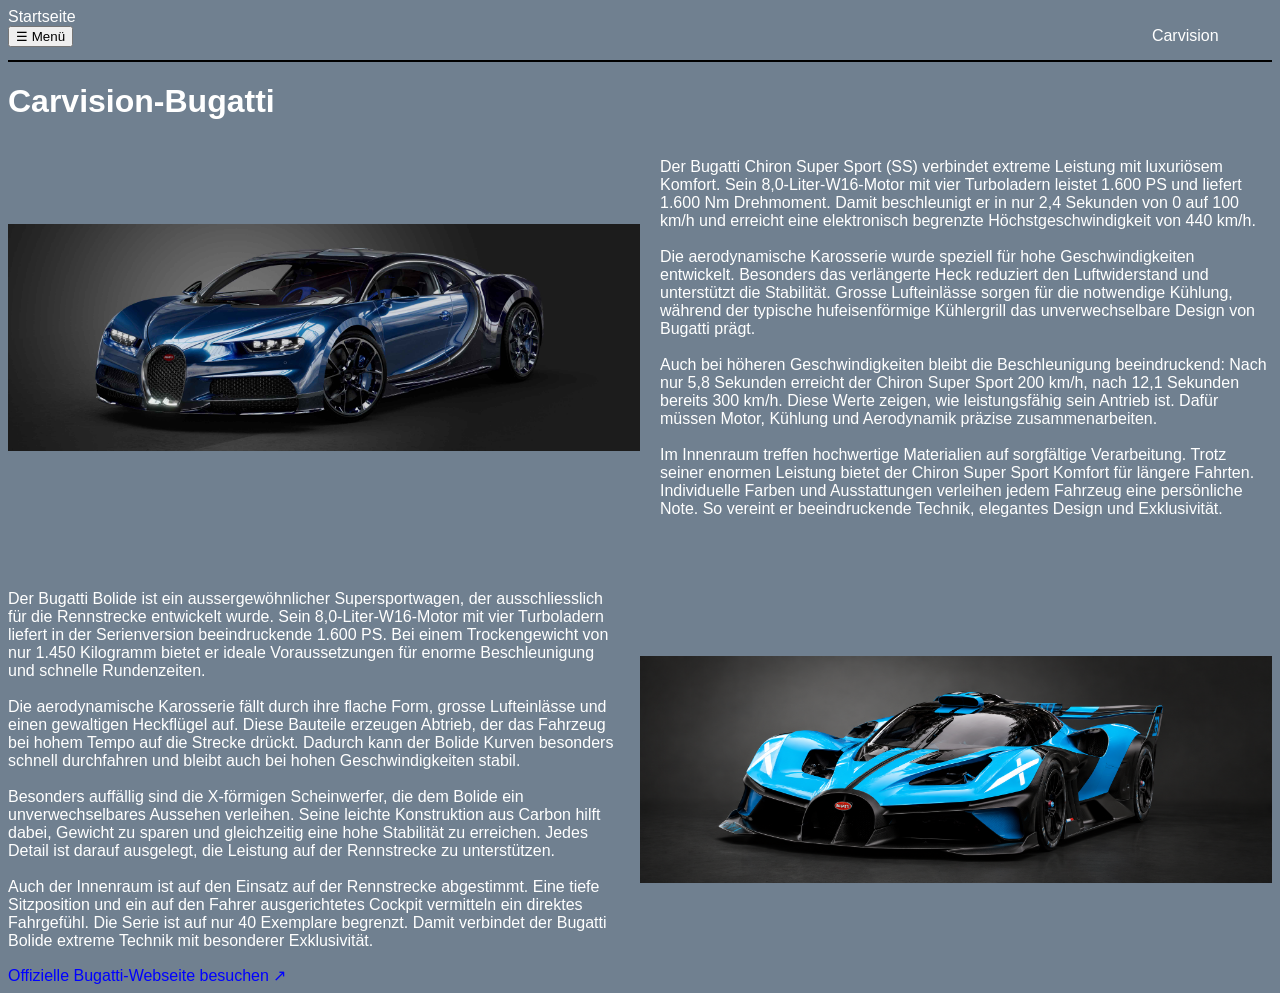
==== bugatti.html @ 91e130d9 "bugatti Page" ====
<!DOCTYPE html>
<html lang="en">
<head>
    <meta charset="UTF-8">
    <meta name="viewport" content="width=device-width, initial-scale=1.0">
    <title>Document</title>
    <link rel="stylesheet" href="bugatti.css">
</head>

<nav></nav>

<body>
    
<header>
    <div class="breadcrumb">Startseite</div>

    <div class="header-row">
      <button class="menu-button" type="button" aria-label="Menü öffnen">
        ☰ Menü
      </button>

      <a class="logo">Carvision</a>
    </div>
  </header>


    <h1>Carvision-Bugatti</h1>

    <div class="BugattiSS">

    <img id=BugattiSS src="Bilder/samialtaweel-bugatti-3974383.jpg" alt="Bugatti Chiron Super Sport">
    <p>Der Bugatti Chiron Super Sport (SS) verbindet extreme Leistung mit luxuriösem Komfort. Sein 8,0-Liter-W16-Motor mit vier Turboladern leistet 1.600 PS und liefert 1.600 Nm Drehmoment. Damit beschleunigt er in nur 2,4 Sekunden von 0 auf 100 km/h und erreicht eine elektronisch begrenzte Höchstgeschwindigkeit von 440 km/h. <br><br>

Die aerodynamische Karosserie wurde speziell für hohe Geschwindigkeiten entwickelt. Besonders das verlängerte Heck reduziert den Luftwiderstand und unterstützt die Stabilität. Grosse Lufteinlässe sorgen für die notwendige Kühlung, während der typische hufeisenförmige Kühlergrill das unverwechselbare Design von Bugatti prägt.<br><br>

Auch bei höheren Geschwindigkeiten bleibt die Beschleunigung beeindruckend: Nach nur 5,8 Sekunden erreicht der Chiron Super Sport 200 km/h, nach 12,1 Sekunden bereits 300 km/h. Diese Werte zeigen, wie leistungsfähig sein Antrieb ist. Dafür müssen Motor, Kühlung und Aerodynamik präzise zusammenarbeiten.<br><br>

Im Innenraum treffen hochwertige Materialien auf sorgfältige Verarbeitung. Trotz seiner enormen Leistung bietet der Chiron Super Sport Komfort für längere Fahrten. Individuelle Farben und Ausstattungen verleihen jedem Fahrzeug eine persönliche Note. So vereint er beeindruckende Technik, elegantes Design und Exklusivität.</p>
    
    </div>

    <div class="BugattiBolide">

    <img src="Bilder/Codex-Bild 10. Sept. 2026, 16_38_05.png" alt="Bugatti Bolide">
    <p>Der Bugatti Bolide ist ein aussergewöhnlicher Supersportwagen, der ausschliesslich für die Rennstrecke entwickelt wurde. Sein 8,0-Liter-W16-Motor mit vier Turboladern liefert in der Serienversion beeindruckende 1.600 PS. Bei einem Trockengewicht von nur 1.450 Kilogramm bietet er ideale Voraussetzungen für enorme Beschleunigung und schnelle Rundenzeiten.<br><br>

Die aerodynamische Karosserie fällt durch ihre flache Form, grosse Lufteinlässe und einen gewaltigen Heckflügel auf. Diese Bauteile erzeugen Abtrieb, der das Fahrzeug bei hohem Tempo auf die Strecke drückt. Dadurch kann der Bolide Kurven besonders schnell durchfahren und bleibt auch bei hohen Geschwindigkeiten stabil. <br><br>

Besonders auffällig sind die X-förmigen Scheinwerfer, die dem Bolide ein unverwechselbares Aussehen verleihen. Seine leichte Konstruktion aus Carbon hilft dabei, Gewicht zu sparen und gleichzeitig eine hohe Stabilität zu erreichen. Jedes Detail ist darauf ausgelegt, die Leistung auf der Rennstrecke zu unterstützen. <br><br>

Auch der Innenraum ist auf den Einsatz auf der Rennstrecke abgestimmt. Eine tiefe Sitzposition und ein auf den Fahrer ausgerichtetes Cockpit vermitteln ein direktes Fahrgefühl. Die Serie ist auf nur 40 Exemplare begrenzt. Damit verbindet der Bugatti Bolide extreme Technik mit besonderer Exklusivität.</p>
    </div>

    <a href="https://www.bugatti.com/" class="mein-link">
  Offizielle Bugatti-Webseite besuchen ↗
    </a>

</body>

<footer></footer>

</html>
---- bugatti.css ----
body {
    background-color: slategray;
    font-family: Arial, Helvetica, sans-serif;
    color: white;
}

.BugattiSS {
  display: flex;
  align-items: center;
  gap: 20px;
}

.logo{
    margin-left: 85%;
}

.BugattiSS img {
  width: 50%;
  max-width: 50%;
  height: auto;
}

.menu-button{
    margin-bottom: 1%;
}

header {
    border-bottom: 2px solid black;
}

.BugattiSS p {
  flex: 1;
}

.BugattiBolide {
  display: flex;
  flex-direction: row-reverse;
  align-items: center;
  gap: 24px;
  margin-top: 40px;
}

.BugattiBolide img {
  width: 50%;
  height: auto;
}

.BugattiBolide p {
  flex: 1;
}

.mein-link {
  color: blue;
  text-decoration: none;
}

.mein-link:visited {
  color: purple;
}

.mein-link:hover {
  color: red;
}
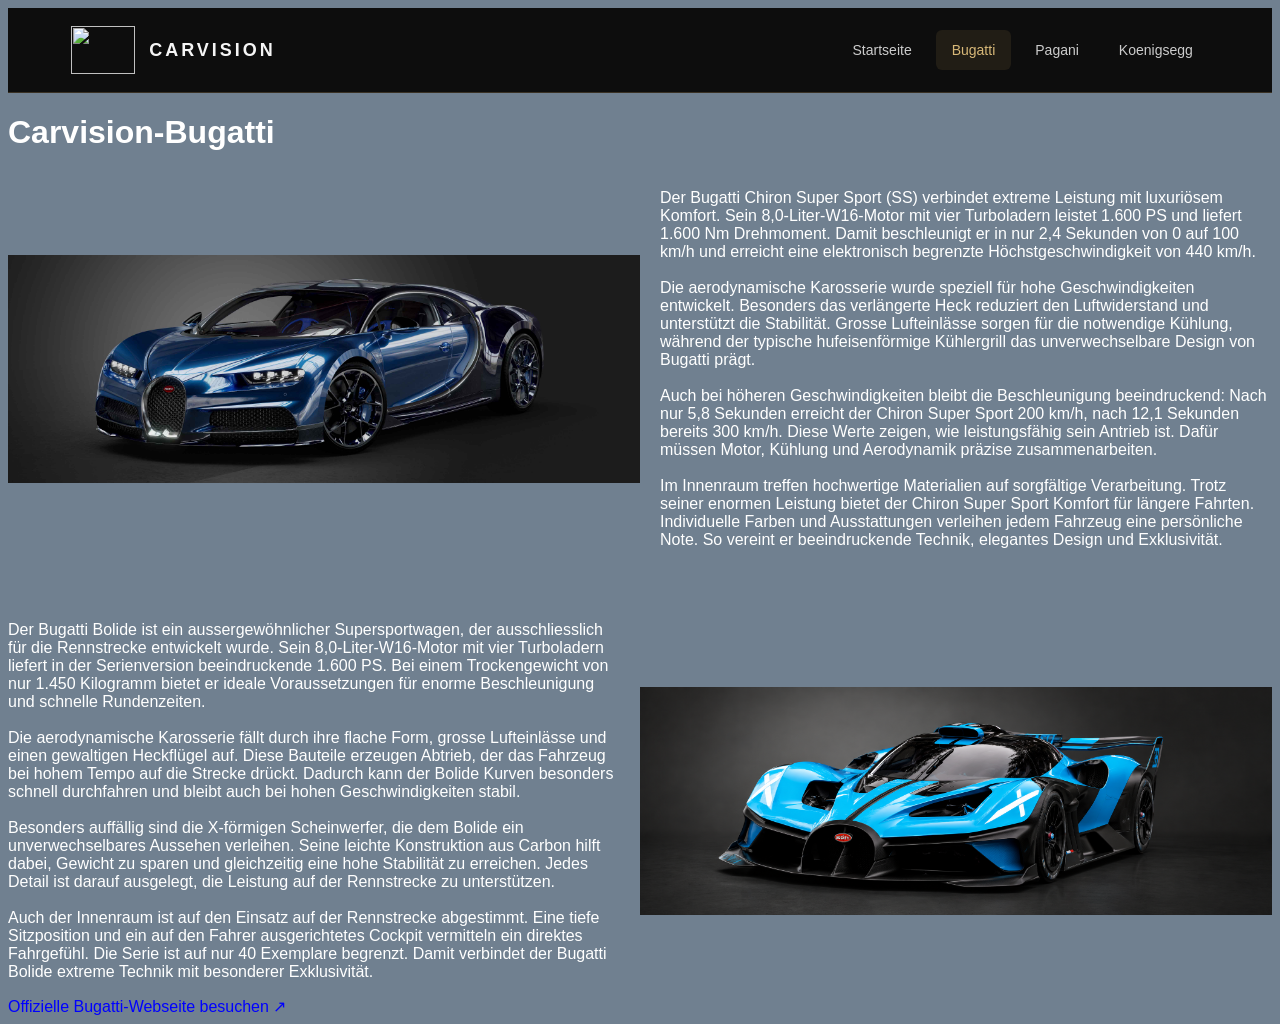
==== commit 25683e9e: "working progress" ====
--- a/bugatti.html
+++ b/bugatti.html
@@ -11,18 +11,19 @@
 
 <body>
     
-<header>
-    <div class="breadcrumb">Startseite</div>
+<header class="site-header">
+  <a class="brand" href="Startseite.html">
+    <img src="logo.png" alt="">
+    <span>CARVISION</span>
+  </a>
 
-    <div class="header-row">
-      <button class="menu-button" type="button" aria-label="Menü öffnen">
-        ☰ Menü
-      </button>
-
-      <a class="logo">Carvision</a>
-    </div>
-  </header>
-
+  <nav class="site-nav" aria-label="Hauptnavigation">
+    <a href="Startseite.html">Startseite</a>
+    <a href="Bugatti.html" aria-current="page">Bugatti</a>
+    <a href="Pagani.html">Pagani</a>
+    <a href="Koenigsegg.html">Koenigsegg</a>
+  </nav>
+</header>
 
     <h1>Carvision-Bugatti</h1>
 
--- a/bugatti.css
+++ b/bugatti.css
@@ -2,6 +2,83 @@
     background-color: slategray;
     font-family: Arial, Helvetica, sans-serif;
     color: white;
+}
+
+.site-header {
+  display: flex;
+  justify-content: space-between;
+  align-items: center;
+  gap: 24px;
+
+  margin: 0;
+  padding: 18px 5%;
+  background: #0d0d0d;
+  border: none;
+  border-bottom: 1px solid #393124;
+}
+
+.site-header .brand {
+  display: flex;
+  align-items: center;
+  gap: 14px;
+
+  color: #f5f5f5;
+  text-decoration: none;
+  font-size: 18px;
+  font-weight: 700;
+  letter-spacing: 3px;
+}
+
+.brand img {
+  display: block;
+  width: 64px;
+  height: 48px;
+  object-fit: contain;
+}
+
+.site-nav {
+  display: flex;
+  flex-wrap: wrap;
+  gap: 8px;
+}
+
+.site-nav a {
+  padding: 12px 16px;
+  border-radius: 6px;
+  color: #ccc;
+  text-decoration: none;
+  font-size: 14px;
+  transition: color 0.2s, background-color 0.2s;
+}
+
+.site-nav a:hover,
+.site-nav a[aria-current="page"] {
+  color: #d8b878;
+  background: #211d15;
+}
+
+.site-header a:focus-visible {
+  outline: 2px solid #d8b878;
+  outline-offset: 4px;
+}
+
+@media (max-width: 700px) {
+  .site-header {
+    flex-direction: column;
+    gap: 16px;
+  }
+
+  .site-nav {
+    justify-content: center;
+  }
+
+  .site-nav a {
+    padding: 10px;
+  }
+
+  .marken {
+    grid-template-columns: 1fr;
+  }
 }
 
 .BugattiSS {
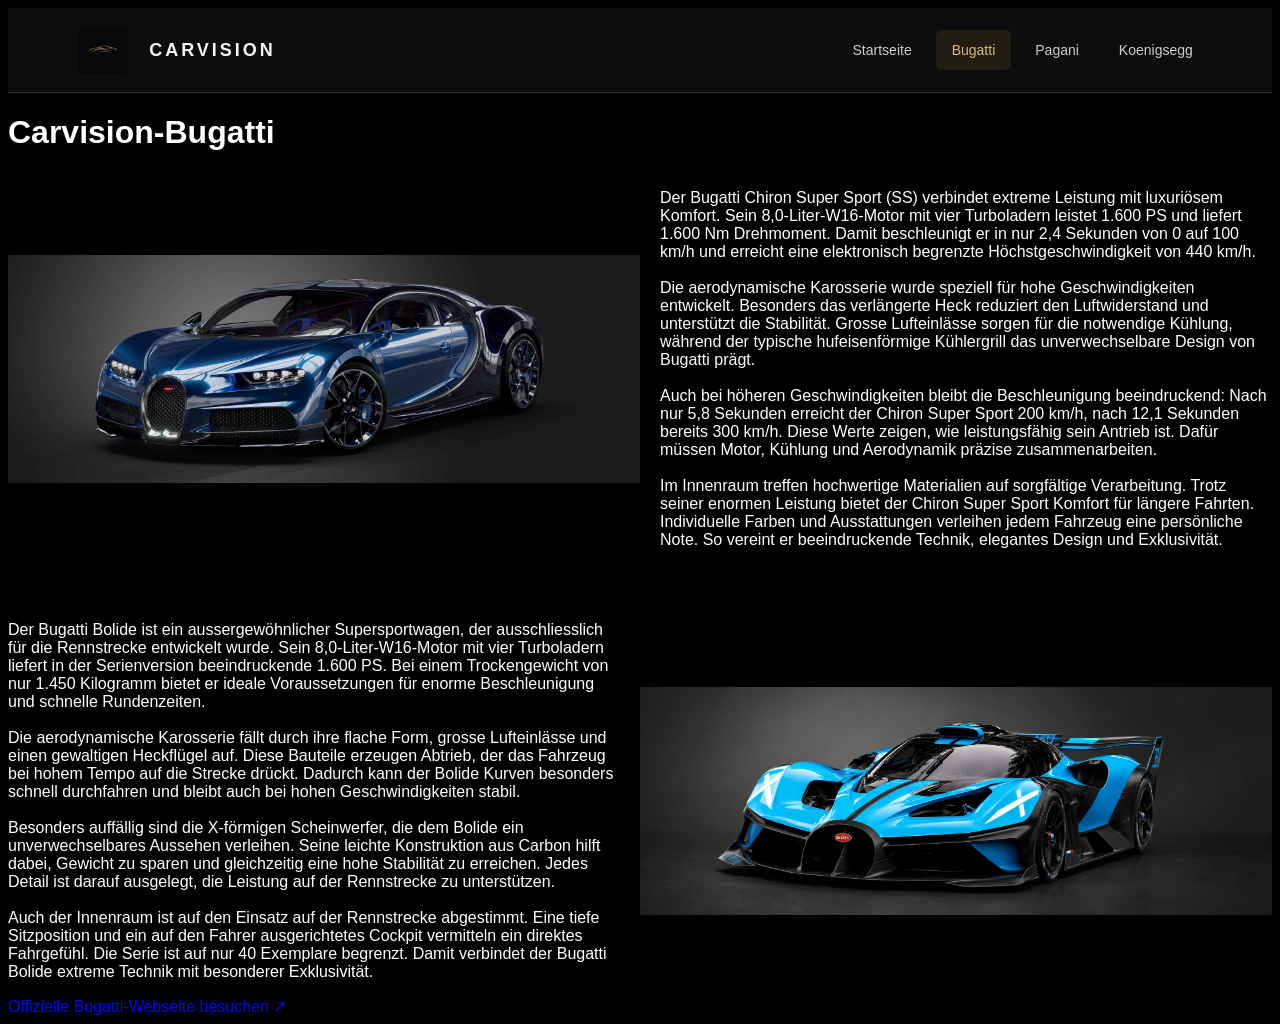
==== commit dafb8ec2: "New Navigation" ====
--- a/bugatti.html
+++ b/bugatti.html
@@ -13,7 +13,7 @@
     
 <header class="site-header">
   <a class="brand" href="Startseite.html">
-    <img src="logo.png" alt="">
+    <img src="Bilder/Carvision.jpg" alt="">
     <span>CARVISION</span>
   </a>
 
--- a/bugatti.css
+++ b/bugatti.css
@@ -1,5 +1,5 @@
 body {
-    background-color: slategray;
+    background-color: black;
     font-family: Arial, Helvetica, sans-serif;
     color: white;
 }
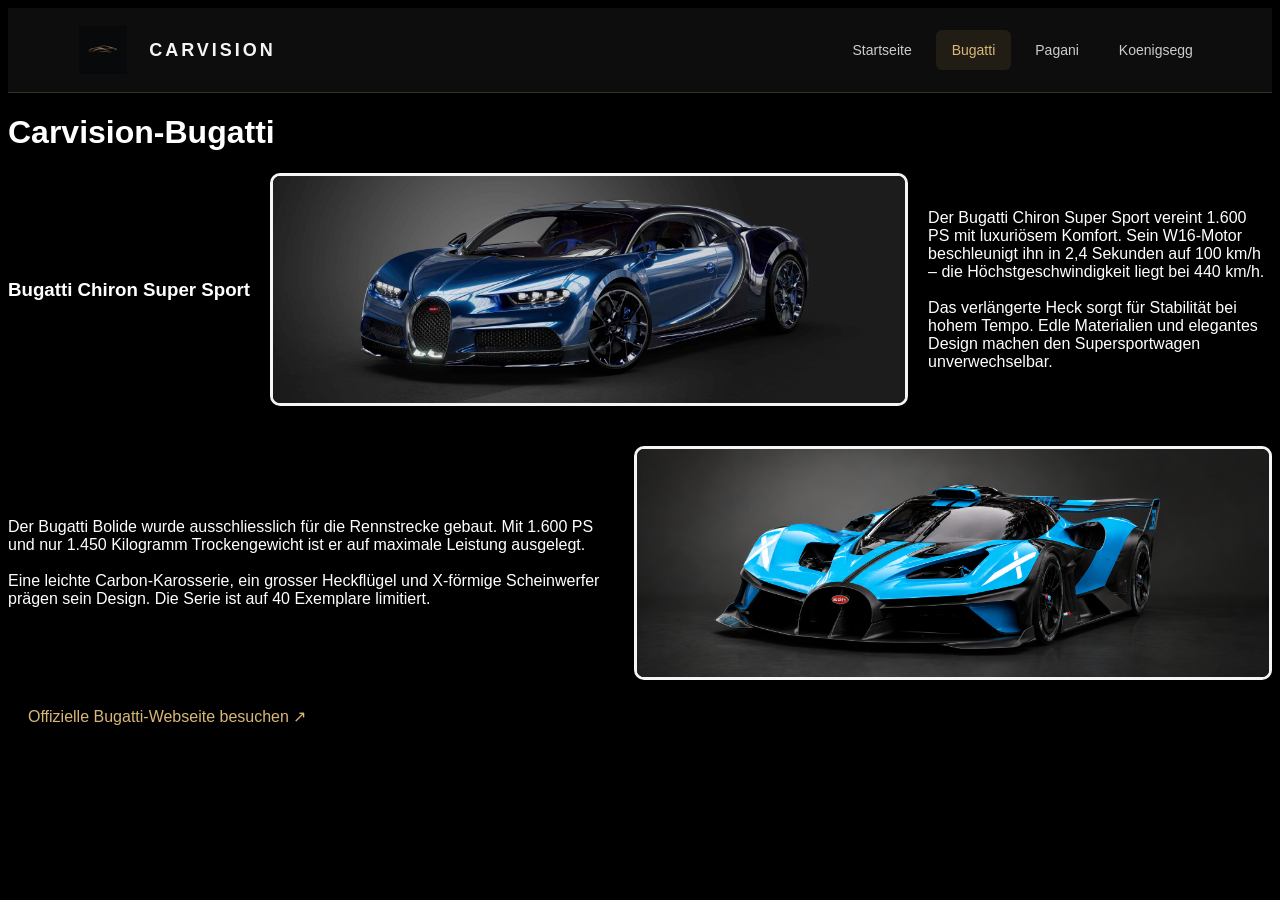
==== commit 4e42180c: "Button to website" ====
--- a/bugatti.html
+++ b/bugatti.html
@@ -6,8 +6,6 @@
     <title>Document</title>
     <link rel="stylesheet" href="bugatti.css">
 </head>
-
-<nav></nav>
 
 <body>
     
@@ -28,31 +26,21 @@
     <h1>Carvision-Bugatti</h1>
 
     <div class="BugattiSS">
-
-    <img id=BugattiSS src="Bilder/samialtaweel-bugatti-3974383.jpg" alt="Bugatti Chiron Super Sport">
-    <p>Der Bugatti Chiron Super Sport (SS) verbindet extreme Leistung mit luxuriösem Komfort. Sein 8,0-Liter-W16-Motor mit vier Turboladern leistet 1.600 PS und liefert 1.600 Nm Drehmoment. Damit beschleunigt er in nur 2,4 Sekunden von 0 auf 100 km/h und erreicht eine elektronisch begrenzte Höchstgeschwindigkeit von 440 km/h. <br><br>
-
-Die aerodynamische Karosserie wurde speziell für hohe Geschwindigkeiten entwickelt. Besonders das verlängerte Heck reduziert den Luftwiderstand und unterstützt die Stabilität. Grosse Lufteinlässe sorgen für die notwendige Kühlung, während der typische hufeisenförmige Kühlergrill das unverwechselbare Design von Bugatti prägt.<br><br>
-
-Auch bei höheren Geschwindigkeiten bleibt die Beschleunigung beeindruckend: Nach nur 5,8 Sekunden erreicht der Chiron Super Sport 200 km/h, nach 12,1 Sekunden bereits 300 km/h. Diese Werte zeigen, wie leistungsfähig sein Antrieb ist. Dafür müssen Motor, Kühlung und Aerodynamik präzise zusammenarbeiten.<br><br>
-
-Im Innenraum treffen hochwertige Materialien auf sorgfältige Verarbeitung. Trotz seiner enormen Leistung bietet der Chiron Super Sport Komfort für längere Fahrten. Individuelle Farben und Ausstattungen verleihen jedem Fahrzeug eine persönliche Note. So vereint er beeindruckende Technik, elegantes Design und Exklusivität.</p>
+       <h3>Bugatti Chiron Super Sport</h3>
+    <img id=BugattiSS class="Border" src="Bilder/samialtaweel-bugatti-3974383.jpg" alt="Bugatti Chiron Super Sport">
+    <p>Der Bugatti Chiron Super Sport vereint 1.600 PS mit luxuriösem Komfort. Sein W16-Motor beschleunigt ihn in 2,4 Sekunden auf 100 km/h – die Höchstgeschwindigkeit liegt bei 440 km/h.<br><br>
+Das verlängerte Heck sorgt für Stabilität bei hohem Tempo. Edle Materialien und elegantes Design machen den Supersportwagen unverwechselbar.</p>
     
     </div>
 
     <div class="BugattiBolide">
 
-    <img src="Bilder/Codex-Bild 10. Sept. 2026, 16_38_05.png" alt="Bugatti Bolide">
-    <p>Der Bugatti Bolide ist ein aussergewöhnlicher Supersportwagen, der ausschliesslich für die Rennstrecke entwickelt wurde. Sein 8,0-Liter-W16-Motor mit vier Turboladern liefert in der Serienversion beeindruckende 1.600 PS. Bei einem Trockengewicht von nur 1.450 Kilogramm bietet er ideale Voraussetzungen für enorme Beschleunigung und schnelle Rundenzeiten.<br><br>
-
-Die aerodynamische Karosserie fällt durch ihre flache Form, grosse Lufteinlässe und einen gewaltigen Heckflügel auf. Diese Bauteile erzeugen Abtrieb, der das Fahrzeug bei hohem Tempo auf die Strecke drückt. Dadurch kann der Bolide Kurven besonders schnell durchfahren und bleibt auch bei hohen Geschwindigkeiten stabil. <br><br>
-
-Besonders auffällig sind die X-förmigen Scheinwerfer, die dem Bolide ein unverwechselbares Aussehen verleihen. Seine leichte Konstruktion aus Carbon hilft dabei, Gewicht zu sparen und gleichzeitig eine hohe Stabilität zu erreichen. Jedes Detail ist darauf ausgelegt, die Leistung auf der Rennstrecke zu unterstützen. <br><br>
-
-Auch der Innenraum ist auf den Einsatz auf der Rennstrecke abgestimmt. Eine tiefe Sitzposition und ein auf den Fahrer ausgerichtetes Cockpit vermitteln ein direktes Fahrgefühl. Die Serie ist auf nur 40 Exemplare begrenzt. Damit verbindet der Bugatti Bolide extreme Technik mit besonderer Exklusivität.</p>
+    <img class="Border" src="Bilder/Codex-Bild 10. Sept. 2026, 16_38_05.png" alt="Bugatti Bolide">
+    <p>Der Bugatti Bolide wurde ausschliesslich für die Rennstrecke gebaut. Mit 1.600 PS und nur 1.450 Kilogramm Trockengewicht ist er auf maximale Leistung ausgelegt.<br><br>
+Eine leichte Carbon-Karosserie, ein grosser Heckflügel und X-förmige Scheinwerfer prägen sein Design. Die Serie ist auf 40 Exemplare limitiert.</p>
     </div>
 
-    <a href="https://www.bugatti.com/" class="mein-link">
+    <a class="Link-button" href="https://www.bugatti.com/" class="mein-link">
   Offizielle Bugatti-Webseite besuchen ↗
     </a>
 
@@ -60,4 +48,4 @@
 
 <footer></footer>
 
-</html>+</html>
--- a/bugatti.css
+++ b/bugatti.css
@@ -81,6 +81,11 @@
   }
 }
 
+.Border {
+  border-radius: 10px;
+  border: solid #f5f5f5;
+}
+
 .BugattiSS {
   display: flex;
   align-items: center;
@@ -137,4 +142,22 @@
 
 .mein-link:hover {
   color: red;
+}
+
+.Link-button {
+  display: inline-block;
+  padding: 12px 20px;
+  margin-top: 15px;
+
+  background-color: black;
+  color: #d8b878;
+  border: 1px whitesmoke;
+  border-radius: 8px;
+
+  text-decoration: none;
+}
+
+.Link-button:hover {
+  background-color: gray;
+  color: white;
 }
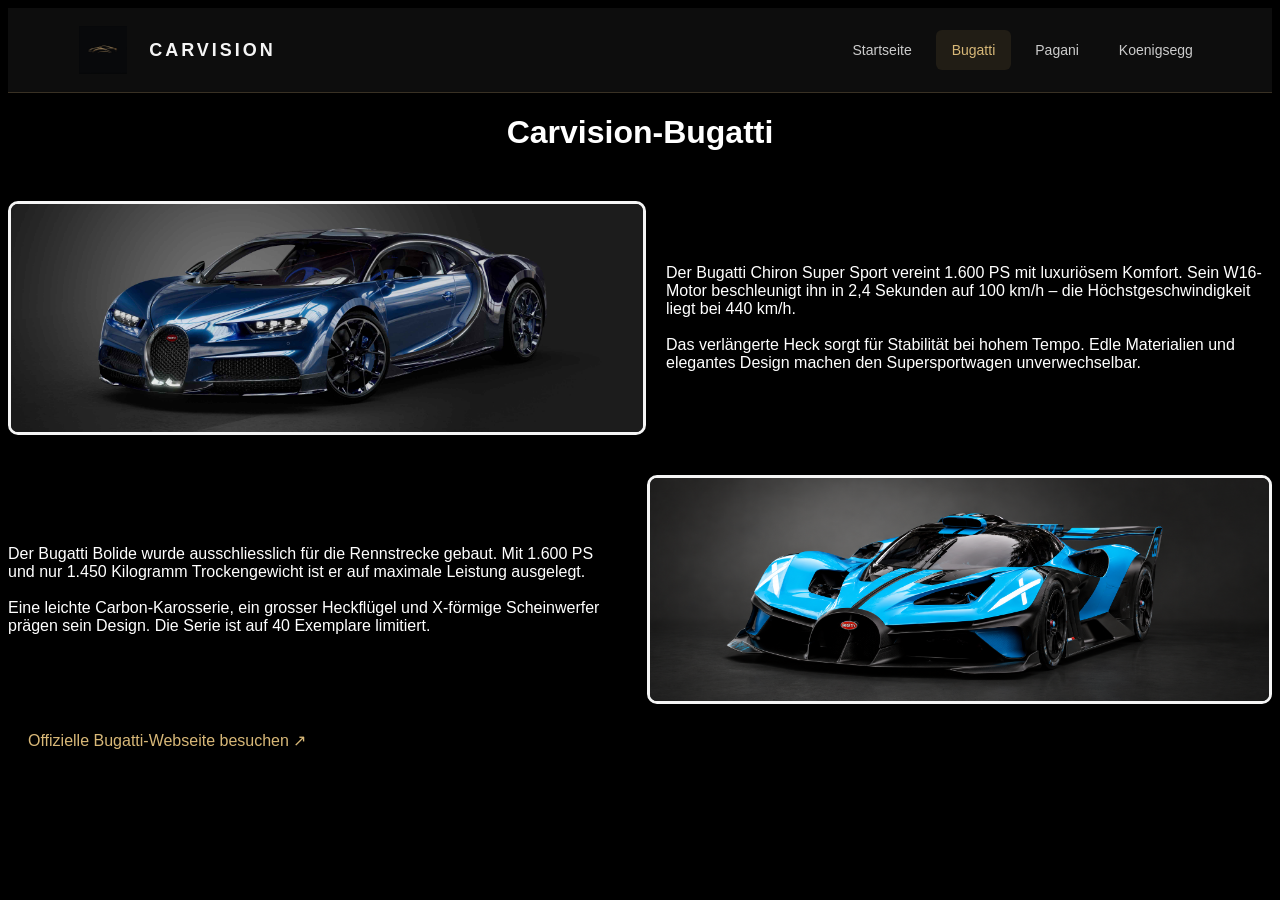
==== commit f835b0fb: "add Impressum" ====
--- a/bugatti.html
+++ b/bugatti.html
@@ -23,15 +23,16 @@
   </nav>
 </header>
 
-    <h1>Carvision-Bugatti</h1>
 
+    <h1 class="Titel-Bugatti">Carvision-Bugatti</h1>
+    
     <div class="BugattiSS">
-       <h3>Bugatti Chiron Super Sport</h3>
     <img id=BugattiSS class="Border" src="Bilder/samialtaweel-bugatti-3974383.jpg" alt="Bugatti Chiron Super Sport">
     <p>Der Bugatti Chiron Super Sport vereint 1.600 PS mit luxuriösem Komfort. Sein W16-Motor beschleunigt ihn in 2,4 Sekunden auf 100 km/h – die Höchstgeschwindigkeit liegt bei 440 km/h.<br><br>
 Das verlängerte Heck sorgt für Stabilität bei hohem Tempo. Edle Materialien und elegantes Design machen den Supersportwagen unverwechselbar.</p>
     
     </div>
+</div>
 
     <div class="BugattiBolide">
 
--- a/bugatti.css
+++ b/bugatti.css
@@ -123,7 +123,8 @@
 }
 
 .BugattiBolide img {
-  width: 50%;
+  width: 49%;
+  max-width: 50%;
   height: auto;
 }
 
@@ -160,4 +161,13 @@
 .Link-button:hover {
   background-color: gray;
   color: white;
+}
+
+h2{
+
+}
+
+.Titel-Bugatti{
+  margin-bottom: 50px;
+  text-align: center ;
 }
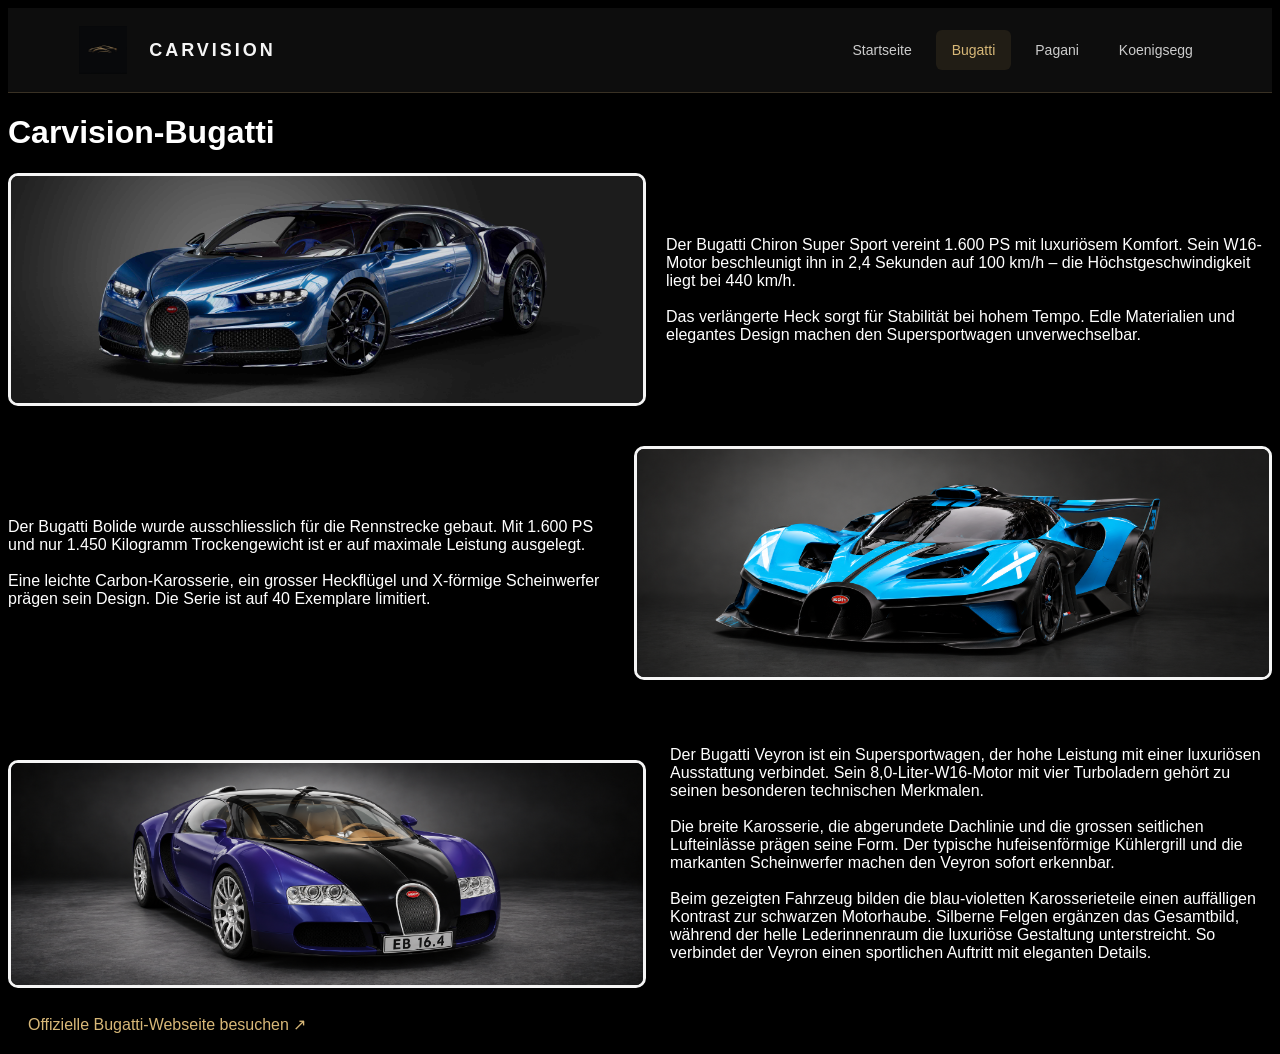
==== commit 0a35d43a: "finished car pages" ====
--- a/bugatti.html
+++ b/bugatti.html
@@ -23,22 +23,30 @@
   </nav>
 </header>
 
+    <h1>Carvision-Bugatti</h1>
 
-    <h1 class="Titel-Bugatti">Carvision-Bugatti</h1>
-    
     <div class="BugattiSS">
     <img id=BugattiSS class="Border" src="Bilder/samialtaweel-bugatti-3974383.jpg" alt="Bugatti Chiron Super Sport">
     <p>Der Bugatti Chiron Super Sport vereint 1.600 PS mit luxuriösem Komfort. Sein W16-Motor beschleunigt ihn in 2,4 Sekunden auf 100 km/h – die Höchstgeschwindigkeit liegt bei 440 km/h.<br><br>
 Das verlängerte Heck sorgt für Stabilität bei hohem Tempo. Edle Materialien und elegantes Design machen den Supersportwagen unverwechselbar.</p>
     
     </div>
-</div>
 
     <div class="BugattiBolide">
 
     <img class="Border" src="Bilder/Codex-Bild 10. Sept. 2026, 16_38_05.png" alt="Bugatti Bolide">
     <p>Der Bugatti Bolide wurde ausschliesslich für die Rennstrecke gebaut. Mit 1.600 PS und nur 1.450 Kilogramm Trockengewicht ist er auf maximale Leistung ausgelegt.<br><br>
 Eine leichte Carbon-Karosserie, ein grosser Heckflügel und X-förmige Scheinwerfer prägen sein Design. Die Serie ist auf 40 Exemplare limitiert.</p>
+    </div>
+
+    <div class="BugattiVeyron">
+
+    <img class="Border BugattiVeyron" src="Bilder/Bugatti veyron.png" alt="Bugatti Veyron">
+    <p>Der Bugatti Veyron ist ein Supersportwagen, der hohe Leistung mit einer luxuriösen Ausstattung verbindet. Sein 8,0-Liter-W16-Motor mit vier Turboladern gehört zu seinen besonderen technischen Merkmalen. <br><br>
+
+Die breite Karosserie, die abgerundete Dachlinie und die grossen seitlichen Lufteinlässe prägen seine Form. Der typische hufeisenförmige Kühlergrill und die markanten Scheinwerfer machen den Veyron sofort erkennbar. <br><br>
+
+Beim gezeigten Fahrzeug bilden die blau-violetten Karosserieteile einen auffälligen Kontrast zur schwarzen Motorhaube. Silberne Felgen ergänzen das Gesamtbild, während der helle Lederinnenraum die luxuriöse Gestaltung unterstreicht. So verbindet der Veyron einen sportlichen Auftritt mit eleganten Details.</p>
     </div>
 
     <a class="Link-button" href="https://www.bugatti.com/" class="mein-link">
--- a/bugatti.css
+++ b/bugatti.css
@@ -92,6 +92,24 @@
   gap: 20px;
 }
 
+.BugattiVeyron {
+  display: flex;
+  align-items: center;
+  gap: 24px;
+  margin-top: 40px;
+}
+
+.BugattiVeyron img {
+  width: 50%;
+  height: auto;
+  display: block;
+}
+
+.BugattiVeyron p {
+  flex: 1;
+  min-width: 0;
+}
+
 .logo{
     margin-left: 85%;
 }
@@ -123,8 +141,7 @@
 }
 
 .BugattiBolide img {
-  width: 49%;
-  max-width: 50%;
+  width: 50%;
   height: auto;
 }
 
@@ -161,13 +178,4 @@
 .Link-button:hover {
   background-color: gray;
   color: white;
-}
-
-h2{
-
-}
-
-.Titel-Bugatti{
-  margin-bottom: 50px;
-  text-align: center ;
 }
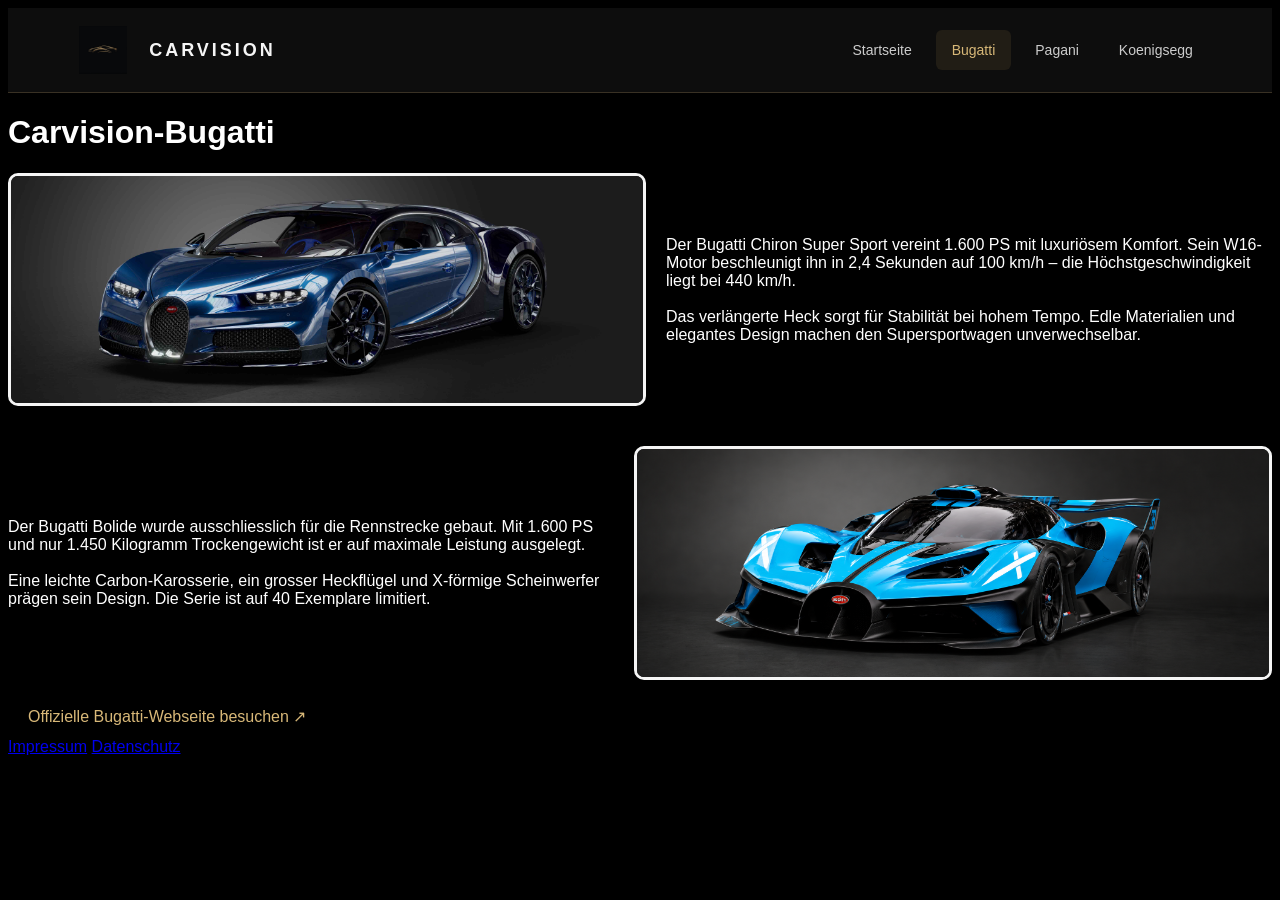
==== commit c03c6684: "Impressum & Datenschutz final" ====
--- a/bugatti.html
+++ b/bugatti.html
@@ -23,14 +23,16 @@
   </nav>
 </header>
 
-    <h1>Carvision-Bugatti</h1>
 
+    <h1 class="Titel-Bugatti">Carvision-Bugatti</h1>
+    
     <div class="BugattiSS">
     <img id=BugattiSS class="Border" src="Bilder/samialtaweel-bugatti-3974383.jpg" alt="Bugatti Chiron Super Sport">
     <p>Der Bugatti Chiron Super Sport vereint 1.600 PS mit luxuriösem Komfort. Sein W16-Motor beschleunigt ihn in 2,4 Sekunden auf 100 km/h – die Höchstgeschwindigkeit liegt bei 440 km/h.<br><br>
 Das verlängerte Heck sorgt für Stabilität bei hohem Tempo. Edle Materialien und elegantes Design machen den Supersportwagen unverwechselbar.</p>
     
     </div>
+</div>
 
     <div class="BugattiBolide">
 
@@ -39,22 +41,17 @@
 Eine leichte Carbon-Karosserie, ein grosser Heckflügel und X-förmige Scheinwerfer prägen sein Design. Die Serie ist auf 40 Exemplare limitiert.</p>
     </div>
 
-    <div class="BugattiVeyron">
-
-    <img class="Border BugattiVeyron" src="Bilder/Bugatti veyron.png" alt="Bugatti Veyron">
-    <p>Der Bugatti Veyron ist ein Supersportwagen, der hohe Leistung mit einer luxuriösen Ausstattung verbindet. Sein 8,0-Liter-W16-Motor mit vier Turboladern gehört zu seinen besonderen technischen Merkmalen. <br><br>
-
-Die breite Karosserie, die abgerundete Dachlinie und die grossen seitlichen Lufteinlässe prägen seine Form. Der typische hufeisenförmige Kühlergrill und die markanten Scheinwerfer machen den Veyron sofort erkennbar. <br><br>
-
-Beim gezeigten Fahrzeug bilden die blau-violetten Karosserieteile einen auffälligen Kontrast zur schwarzen Motorhaube. Silberne Felgen ergänzen das Gesamtbild, während der helle Lederinnenraum die luxuriöse Gestaltung unterstreicht. So verbindet der Veyron einen sportlichen Auftritt mit eleganten Details.</p>
-    </div>
-
     <a class="Link-button" href="https://www.bugatti.com/" class="mein-link">
   Offizielle Bugatti-Webseite besuchen ↗
     </a>
 
 </body>
 
-<footer></footer>
+<footer>
+
+  <a href="Impressum.html">Impressum</a>
+  <a href="Datenschutz.html">Datenschutz</a>
+</footer>
+
 
 </html>
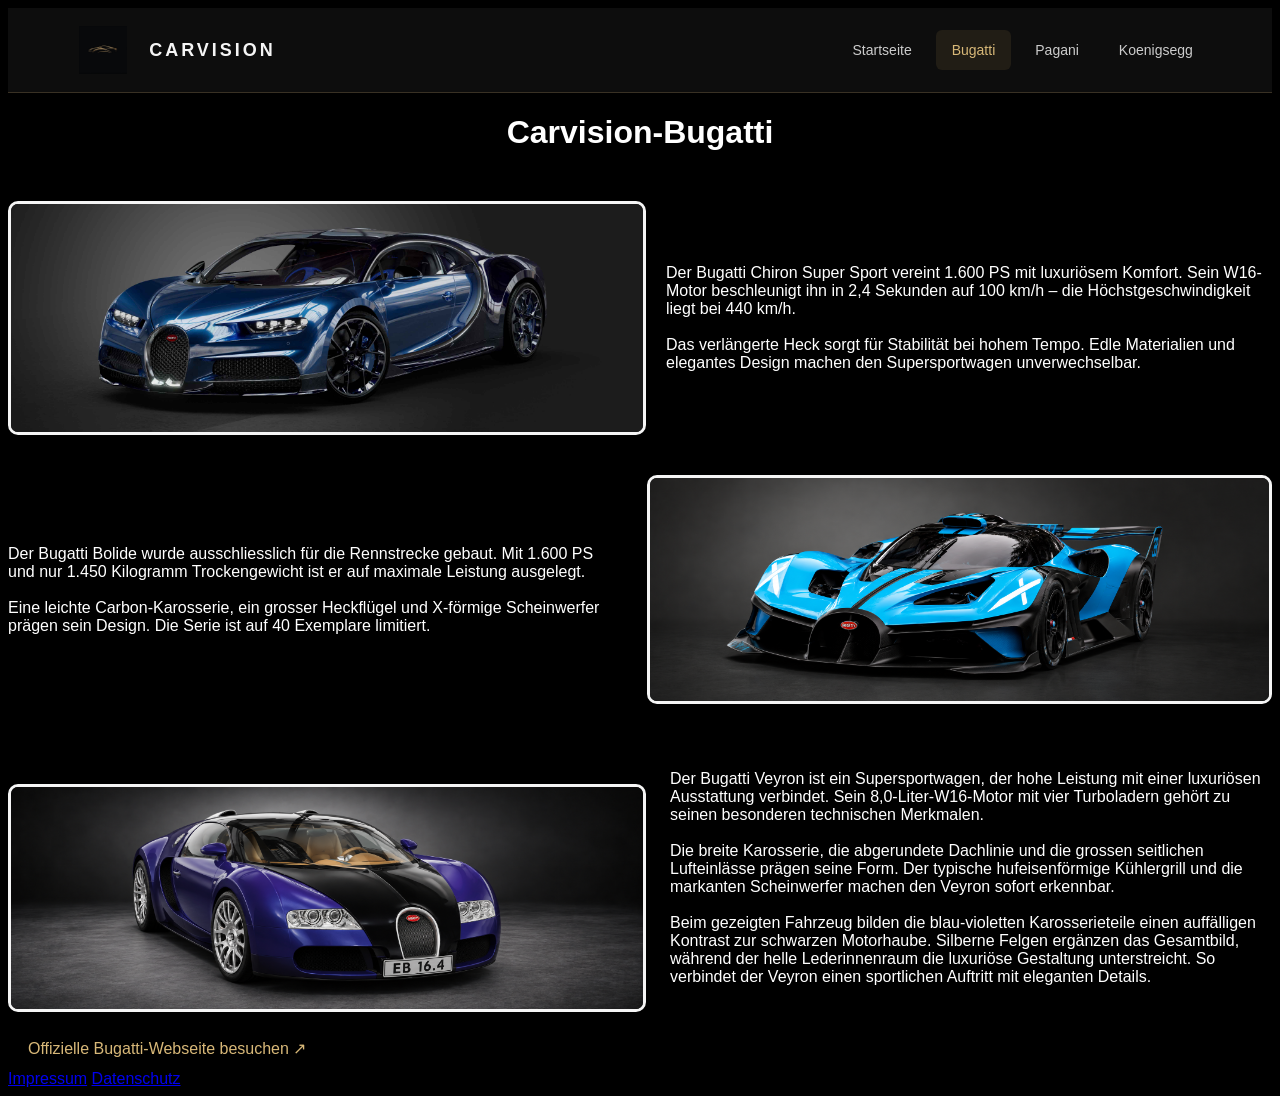
==== commit 02d5e9e0: "car pages" ====
--- a/bugatti.html
+++ b/bugatti.html
@@ -41,6 +41,16 @@
 Eine leichte Carbon-Karosserie, ein grosser Heckflügel und X-förmige Scheinwerfer prägen sein Design. Die Serie ist auf 40 Exemplare limitiert.</p>
     </div>
 
+    <div class="BugattiVeyron">
+
+    <img class="Border BugattiVeyron" src="Bilder/Bugatti veyron.png" alt="Bugatti Veyron">
+    <p>Der Bugatti Veyron ist ein Supersportwagen, der hohe Leistung mit einer luxuriösen Ausstattung verbindet. Sein 8,0-Liter-W16-Motor mit vier Turboladern gehört zu seinen besonderen technischen Merkmalen. <br><br>
+
+Die breite Karosserie, die abgerundete Dachlinie und die grossen seitlichen Lufteinlässe prägen seine Form. Der typische hufeisenförmige Kühlergrill und die markanten Scheinwerfer machen den Veyron sofort erkennbar. <br><br>
+
+Beim gezeigten Fahrzeug bilden die blau-violetten Karosserieteile einen auffälligen Kontrast zur schwarzen Motorhaube. Silberne Felgen ergänzen das Gesamtbild, während der helle Lederinnenraum die luxuriöse Gestaltung unterstreicht. So verbindet der Veyron einen sportlichen Auftritt mit eleganten Details.</p>
+    </div>
+
     <a class="Link-button" href="https://www.bugatti.com/" class="mein-link">
   Offizielle Bugatti-Webseite besuchen ↗
     </a>
--- a/bugatti.css
+++ b/bugatti.css
@@ -141,7 +141,8 @@
 }
 
 .BugattiBolide img {
-  width: 50%;
+  width: 49%;
+  max-width: 50%;
   height: auto;
 }
 
@@ -178,4 +179,13 @@
 .Link-button:hover {
   background-color: gray;
   color: white;
+}
+
+h2{
+
+}
+
+.Titel-Bugatti{
+  margin-bottom: 50px;
+  text-align: center ;
 }
